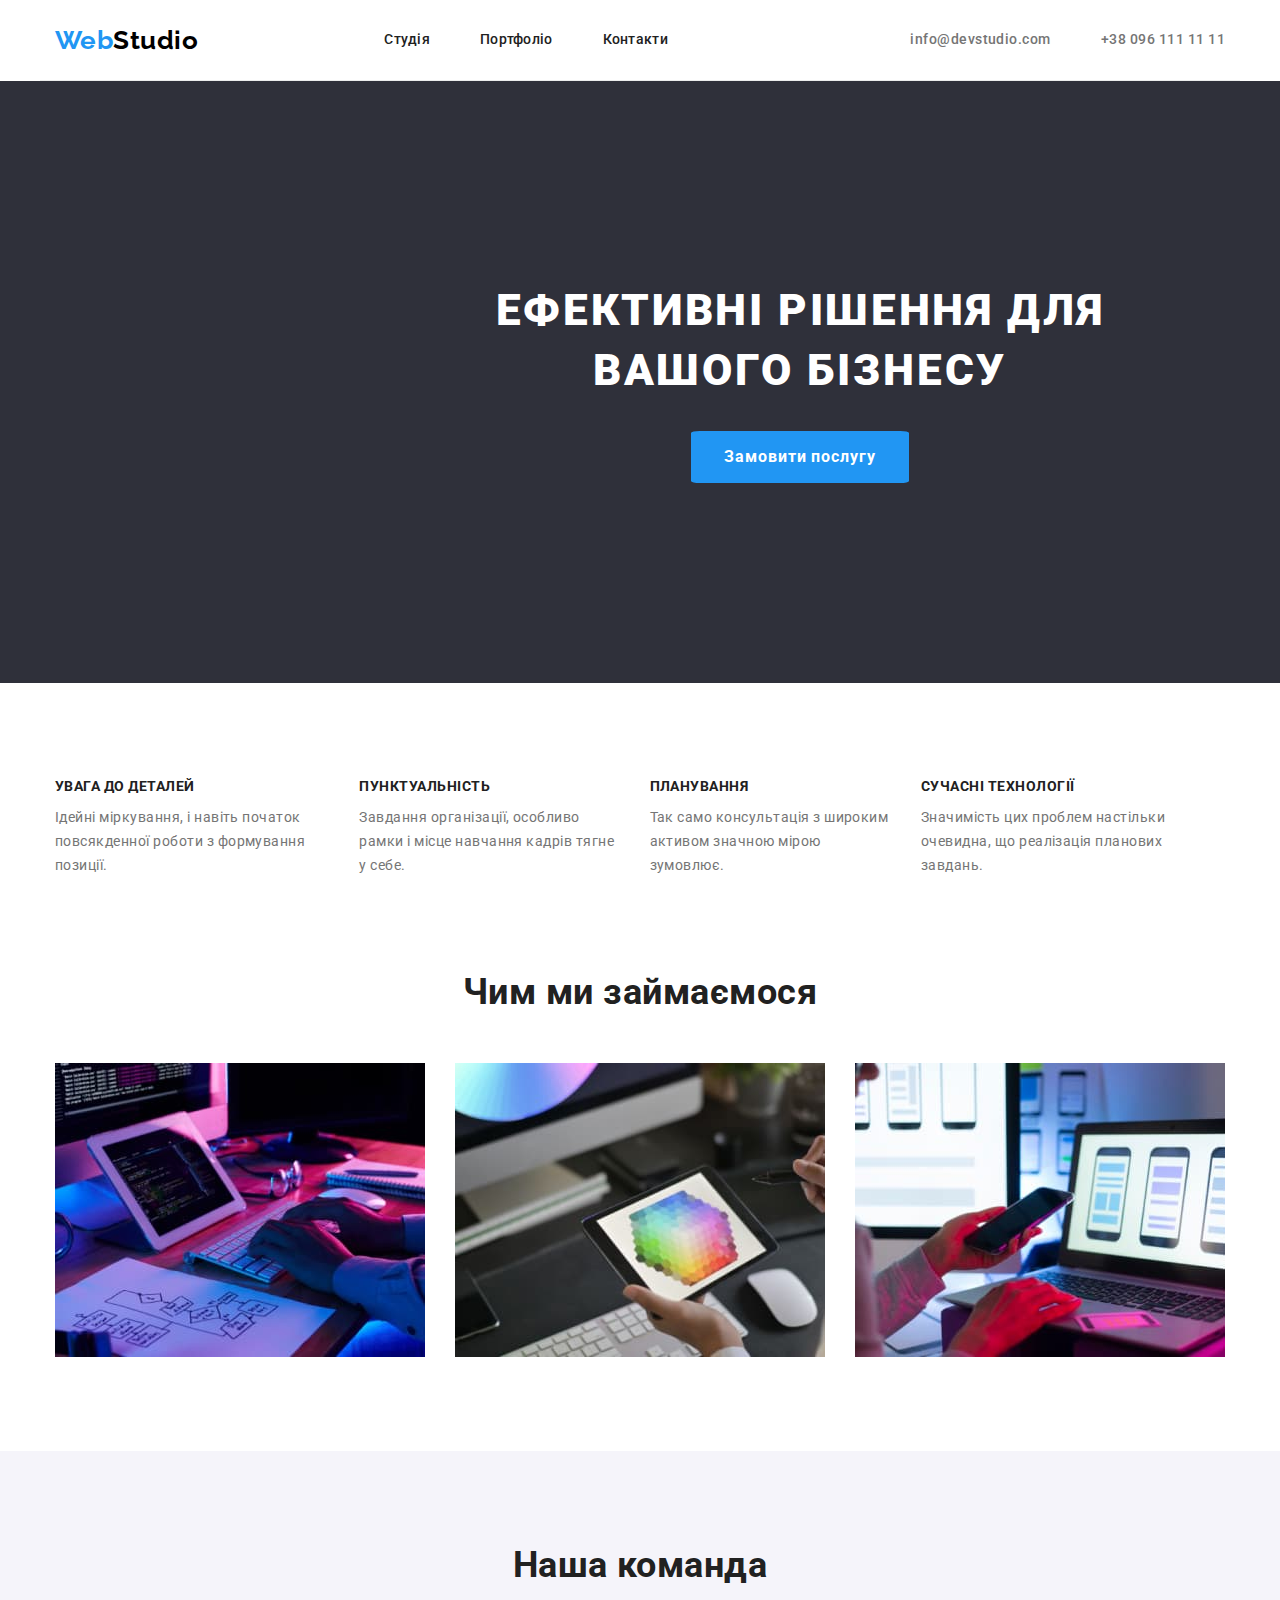
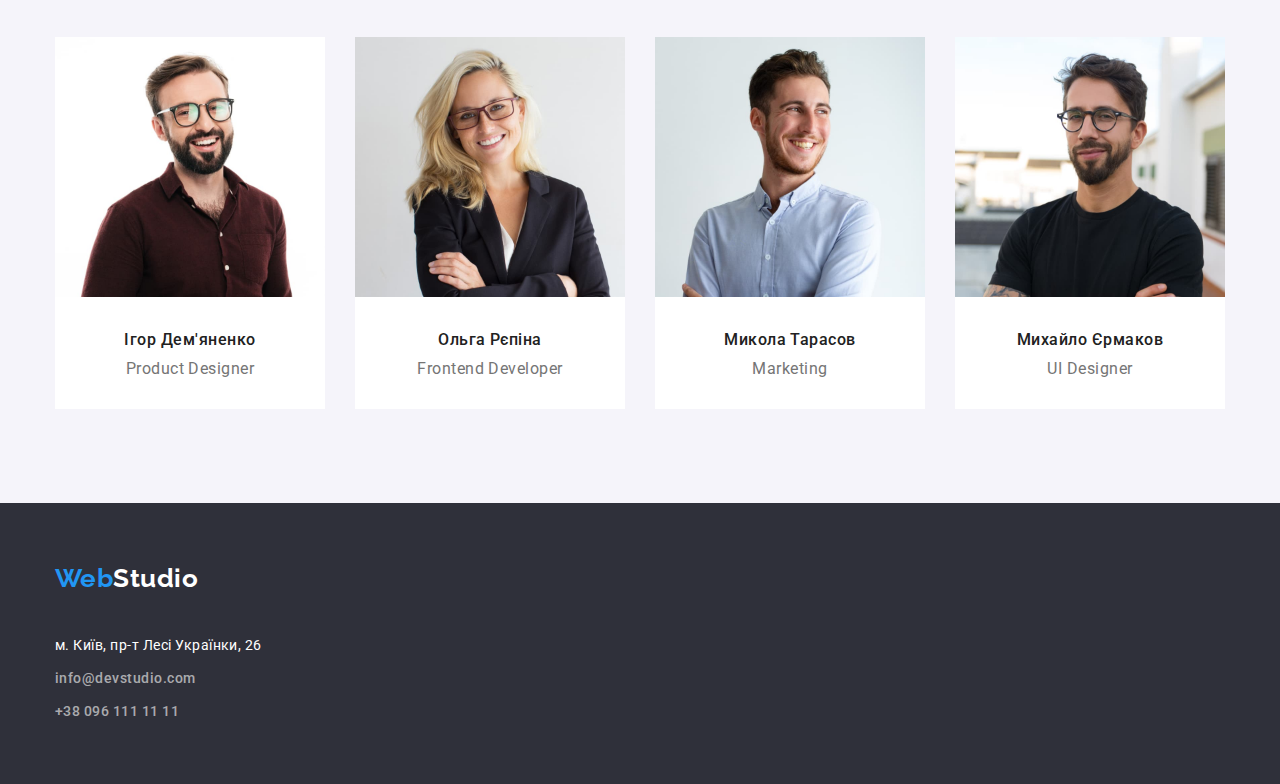
==== index.html @ 1e6f936c "Скопіювала 03 репозиторій" ====
<!DOCTYPE html>
<html lang="uk">
  <head>
    <meta charset="UTF-8" />
    <meta http-equiv="X-UA-Compatible" content="IE=edge" />
    <meta name="viewport" content="width=device-width, initial-scale=1.0" />
    <title>Document</title>
    <link rel="preconnect" href="https://fonts.googleapis.com" />
    <link rel="preconnect" href="https://fonts.gstatic.com" crossorigin />
    <link
      href="https://fonts.googleapis.com/css2?family=Raleway:wght@700&family=Roboto:wght@400;500;700;900&display=swap"
      rel="stylesheet"
    />

    <link
      rel="stylesheet"
      href="https://cdnjs.cloudflare.com/ajax/libs/modern-normalize/1.1.0/modern-normalize.min.css"
    />
    <link rel="stylesheet" href="./css/styles.css" />
  </head>
  <body class="body">
    <header>
      <div class="header-body container">
        <nav class="nav">
          <a class="logo" href="/"
            >Web<span class="logo studio">Studio</span></a
          >
          <ul class="header list">
            <li class="last-margin">
              <a class="heder-nav current" href="./index.html">Студія</a>
            </li>
            <li class="last-margin">
              <a class="heder-nav" href="./portfolio.html">Портфоліо</a>
            </li>
            <li class="last-margin">
              <a class="heder-nav" href="">Контакти</a>
            </li>
          </ul>
        </nav>
        <ul class="contacts list">
          <li class="last-margin">
            <a class="contacts-info" href="mailto:info@devstudio.com"
              >info@devstudio.com</a
            >
          </li>
          <li class="last-margin">
            <a class="contacts-info" href="tel:+380961111111"
              >+38 096 111 11 11</a
            >
          </li>
        </ul>
      </div>
    </header>
    <main>
      <section class="hero">
        <div class="container">
          <h1 class="herou-text">Ефективні рішення для <br> вашого бізнесу</br></h1>
          <button class="button" type="button">Замовити послугу</button>
        </div>
      </section>
      <section class=" container section">
        <ul class="featurs list">
          <li>
            <h2 class="featurs-title">УВАГА ДО ДЕТАЛЕЙ</h2>
            <p class="featurs-text">
              Ідейні міркування, і навіть початок повсякденної роботи з
              формування позиції.
            </p>
          </li>
          <li>
            <h2 class="featurs-title">ПУНКТУАЛЬНІСТЬ</h2>
            <p class="featurs-text">
              Завдання організації, особливо рамки і місце навчання кадрів тягне
              у себе.
            </p>
          </li>
          <li>
            <h2 class="featurs-title">ПЛАНУВАННЯ</h2>
            <p class="featurs-text">
              Так само консультація з широким активом значною мірою зумовлює.
            </p>
          </li>
          <li>
            <h2 class="featurs-title">СУЧАСНІ ТЕХНОЛОГІЇ</h2>
            <p class="featurs-text">
              Значимість цих проблем настільки очевидна, що реалізація планових
              завдань.
            </p>
          </li>
        </ul>
      </section>
      <section class="heading section heading">
        <div class="container">
          <h2 class="heading-titel">Чим ми займаємося</h2>
          <ul class="heading-foto list">
            <li class="foto">
              <img
                  class="foto no-grap"
                  src="./images/img(8).jpg"
                  alt="Розробкою програм"
                  width="370"
                />
              </li>
            
              <li class="foto">
                <img
                  class="foto no-grap"
                  src="./images/img(9).jpg"
                  alt="Підлаштовуємо програми під телефонну версію"
                  width="370"
                />
              </li>
            <li class="foto">
              <img
                  class="foto no-grap"
                  src="./images/img(10).jpg"
                  alt="Підлаштовуємо програми під планшет"
                  width="370"
                />
            </li>
          </ul>
        </div>
      </section>
      <section class="content section">
        <div class="container">
          <h2 class="content-title">Наша команда</h2>
          <ul class="images list">
            <li class="img">
              <div class="content-frame">
                <img
                  src="./images/img1.jpg"
                  alt="Ігор Дем'яненко
          Product Designer"
                  width="270"
                /> <div class="comanda">
                <h3 class="name">Ігор Дем'яненко</h3>
                <p class="position">Product Designer</p></div>
              </div>
            </li>
            <li class="img">
              <div class="content-frame">
                <img
                  src="./images/img2.jpg"
                  alt="Ольга Рєпіна
          Frontend Developer"
                  width="270"
                /><div class="comanda">
                <h3 class="name">Ольга Рєпіна</h3>
                <p class="position">Frontend Developer</p></div>
              </div>
            </li>
            <li class="img">
              <div class="content-frame">
                <img
                  src="./images/img3.jpg"
                  alt="Микола Тарасов Marketing"
                  width="270"
                /><div class="comanda">
                <h3 class="name">Микола Тарасов</h3>
                <p class="position">Marketing</p> </div>
        
              </div>
            </li>
            <li class="img">
              <div class="content-frame">
                <img
                  src="./images/img4.jpg"
                  alt="Михайло Єрмаков UI Designer"
                  width="270"
                /><div class="comanda">
                <h3 class="name">Михайло Єрмаков</h3>
                <p class="position">UI Designer</p></div>
              </div>
            </li>
          </ul>
        </div>
      </section>
    </main>
    <footer class="footer">
      <div class="container">
        <div class="logo-footer">
          <a class="logo" href="/">Web<span class="logo wite">Studio</span></a>
        </div>

        <address>
          <p class="adres">м. Київ, пр-т Лесі Українки, 26</p>
          <ul class="list">
            <li class="margin">
              <a class="contacts-info footer" href="mailto:info@devstudio.com"
                >info@devstudio.com</a
              >
            </li>
            <li>
              <a class="contacts-info footer" href="tel:+380961111111"
                >+38 096 111 11 11</a
              >
            </li>
          </ul>
        </address>
      </div>
    </footer>
  </body>
</html>
---- css/styles.css ----
:root {
  --primary-text-color: #000000;
  --title-text-color: #757575;
  --accent-color: #2196f3;
  --heading-color: #2f303a;
  --featurs-title-color: #212121;
  --foter-adres-color: rgba(255, 255, 255, 0.6);
  --body-background-color: #ffffff;
  --heading-background-color: #f5f4fa;
  --featurs-bacgraund-color: #f5f5f5;
  --button-focus-color: #188ce8;
  --border-solid-color: #eeeeee;
}

html {
  box-sizing: border-box;
}

* *::before,
*::after {
  box-sizing: inherit;
}

h1,
h2,
h3,
p,
ul {
  margin: 0;
  padding: 0;
}

.body {
  background-color: var(--body-background-color);

  font-family: Roboto, sans-serif;
  letter-spacing: 0.03em;
  margin: 0 auto;
}

.list {
  list-style: none;
}

.current {
  color: var(--accent-color);
}

.container {
  margin-left: auto;
  margin-right: auto;

  width: 1200px;
  padding-left: 15px;
  padding-right: 15px;
}

.section {
  padding-top: 94px;
  padding-bottom: 94px;
}

.header-body {
  display: flex;
  justify-content: space-between;
  align-items: center;

  border-bottom: 1px solid #ececec;
}

.nav {
  display: flex;
  justify-content: space-between;
  align-items: center;
}

.logo {
  color: var(--accent-color);
  font-family: Raleway, sans-serif;
  font-weight: 700;
  font-size: 26px;
  line-height: 1.19;
  text-decoration: none;

  display: inline-block;
  margin-right: 93px;
}
.logo.studio {
  color: var(--primary-text-color);
  font-family: Raleway, sans-serif;
  font-weight: 700;
  font-size: 26px;
  line-height: 1.19;
}

.header {
  display: flex;
}
.heder-nav {
  color: var(--featurs-title-color);
  font-weight: 500;
  font-size: 14px;
  line-height: 1.14;
  letter-spacing: 0.02em;
  text-decoration: none;

  display: block;
  padding: 32px 0;
}

.heder-nav:hover,
.heder-nav:focus {
  color: var(--accent-color);
}

.contacts {
  display: flex;
}

.contacts-info {
  color: var(--title-text-color);
  text-decoration: none;
  font-size: 14px;
  line-height: 1.71;
  font-weight: 500;
}

.last-margin:not(:last-child) {
  margin-right: 50px;
}
.contacts-info:hover,
.contacts-info:focus {
  color: var(--accent-color);
}

.hero {
  background: var(--heading-color);
  text-align: center;
  padding: 200px;

  text-align: center;
}
.herou-text {
  color: var(--body-background-color);
  font-weight: 900;
  font-size: 44px;
  line-height: 1.36;
  text-align: center;
  letter-spacing: 0.06em;
  text-transform: uppercase;

  margin-bottom: 30px;
}
.button {
  color: var(--body-background-color);
  background-color: var(--accent-color);
  font-family: inherit;
  font-weight: 700;
  font-size: 16px;
  line-height: 1.87;
  letter-spacing: 0.06em;
  cursor: pointer;
  padding: 10px 32px;
  display: inline-block;
  border-radius: 4%;
  min-width: 216px;
  text-align: center;
  border: 1px solid transparent;
}

.button:hover,
.button:focus {
  background-color: var(--button-focus-color);
}

.featurs {
  display: flex;
  width: 1170px;
  align-items: baseline;
}

.featurs-title {
  color: var(--featurs-title-color);
  font-size: 14px;
  line-height: 1.4;
  text-transform: uppercase;

  margin-bottom: 10px;
}
.featurs-text {
  color: var(--title-text-color);
  font-size: 14px;
  line-height: 1.7;

  margin-right: 30px;
}

.heading {
  padding-top: 0;
}

.heading-titel {
  color: var(--featurs-title-color);
  font-size: 36px;
  line-height: 1.16;
  text-align: center;

  margin-bottom: 50px;
}

.container > .heading-foto {
  display: flex;

  margin: 0%;
  padding: 0%;
  list-style: none;
}

.foto {
  max-width: 100%;
  height: auto;
  display: block;
}
.foto .no-grap {
  display: block;
}

.foto:not(:last-child) {
  margin-right: 30px;
}

.content {
  background-color: var(--heading-background-color);

  margin-top: 0%;
  margin-bottom: 0%;
}
.content-title {
  color: var(--featurs-title-color);
  font-size: 36px;
  line-height: 1.16;
  text-align: center;

  margin-top: 0%;
  margin-bottom: 50px;
}

.images {
  display: flex;
  justify-content: space-between;
}

.content-frame {
  background-color: var(--body-background-color);

  margin-top: 0;
  margin-bottom: 0px;
}

.name {
  color: var(--featurs-title-color);
  font-weight: 500;
  font-size: 16px;
  line-height: 1.18;
  text-align: center;
}

.comanda {
  padding-top: 30px;
  padding-bottom: 30px;
}

.position {
  color: var(--title-text-color);
  font-size: 16px;
  line-height: 1.18;
  text-align: center;

  margin-top: 10px;
}

.footer {
  background-color: var(--heading-color);

  padding-top: 60px;
  padding-bottom: 60px;
}

.footer .logo {
  margin-bottom: 20px;
  display: inline-block;
}

.logo.wite {
  color: var(--body-background-color);
  font-family: Raleway, sans-serif;
  font-weight: 700;
  font-size: 26px;
  line-height: 1.19;
}

.adres {
  color: var(--body-background-color);
  font-style: normal;
  font-size: 14px;
  line-height: 1.71;

  margin-bottom: 9px;
}
.contacts-info.footer {
  color: var(--foter-adres-color);
  font-size: 14px;
  line-height: 1.71;
  font-style: normal;

  padding-top: 0;
  padding-bottom: 9px;
}

.margin {
  margin-bottom: 9px;
}

.contacts-info.footer:hover,
.contacts-info.footer:focus {
  color: var(--accent-color);
}

/* Css for portfolio */

.filters {
  display: flex;
  justify-content: center;
  margin-bottom: 50px;
}

.button-meny:not(:last-child) {
  margin-right: 8px;
}

.button-portfolio {
  color: var(--featurs-title-color);
  background-color: var(--heading-background-color);
  font-family: inherit;
  font-weight: 500;
  font-size: 16px;
  line-height: 1.62;
  letter-spacing: 0.03em;
  text-align: center;
  cursor: pointer;
  display: inline-block;
  padding: 6px 22px;
  border-radius: 4%;
  text-align: center;
  border: 1px solid transparent;
}

.button-portfolio:hover,
.button-portfolio:focus {
  background-color: var(--accent-color);
  color: var(--body-background-color);
  box-shadow: 0px 3px 1px 0px #0000001a;
}

.gallery-meny {
  display: flex;
  flex-wrap: wrap;

  margin-bottom: -30px;
  margin-right: -30px;
}

.gallery {
  flex-basis: calc(100% / 3 - 30px);

  margin-bottom: 30px;
  margin-right: 30px;
}

.card {
}

.portfolio {
  color: var(--featurs-title-color);
  font-size: 18px;
  line-height: 2;
  letter-spacing: 0.06em;

  margin-top: 0;
  margin-bottom: 4px;
}
.portfolio-examples {
  color: var(--title-text-color);
  font-size: 16px;
  line-height: 1.87;

  margin-top: 0;
  margin-bottom: 0;
}

.group {
  padding-top: 20px;
  padding-bottom: 20px;
  padding-left: 24px;

  max-width: 370px;
  border: 1px solid var(--border-solid-color);
}
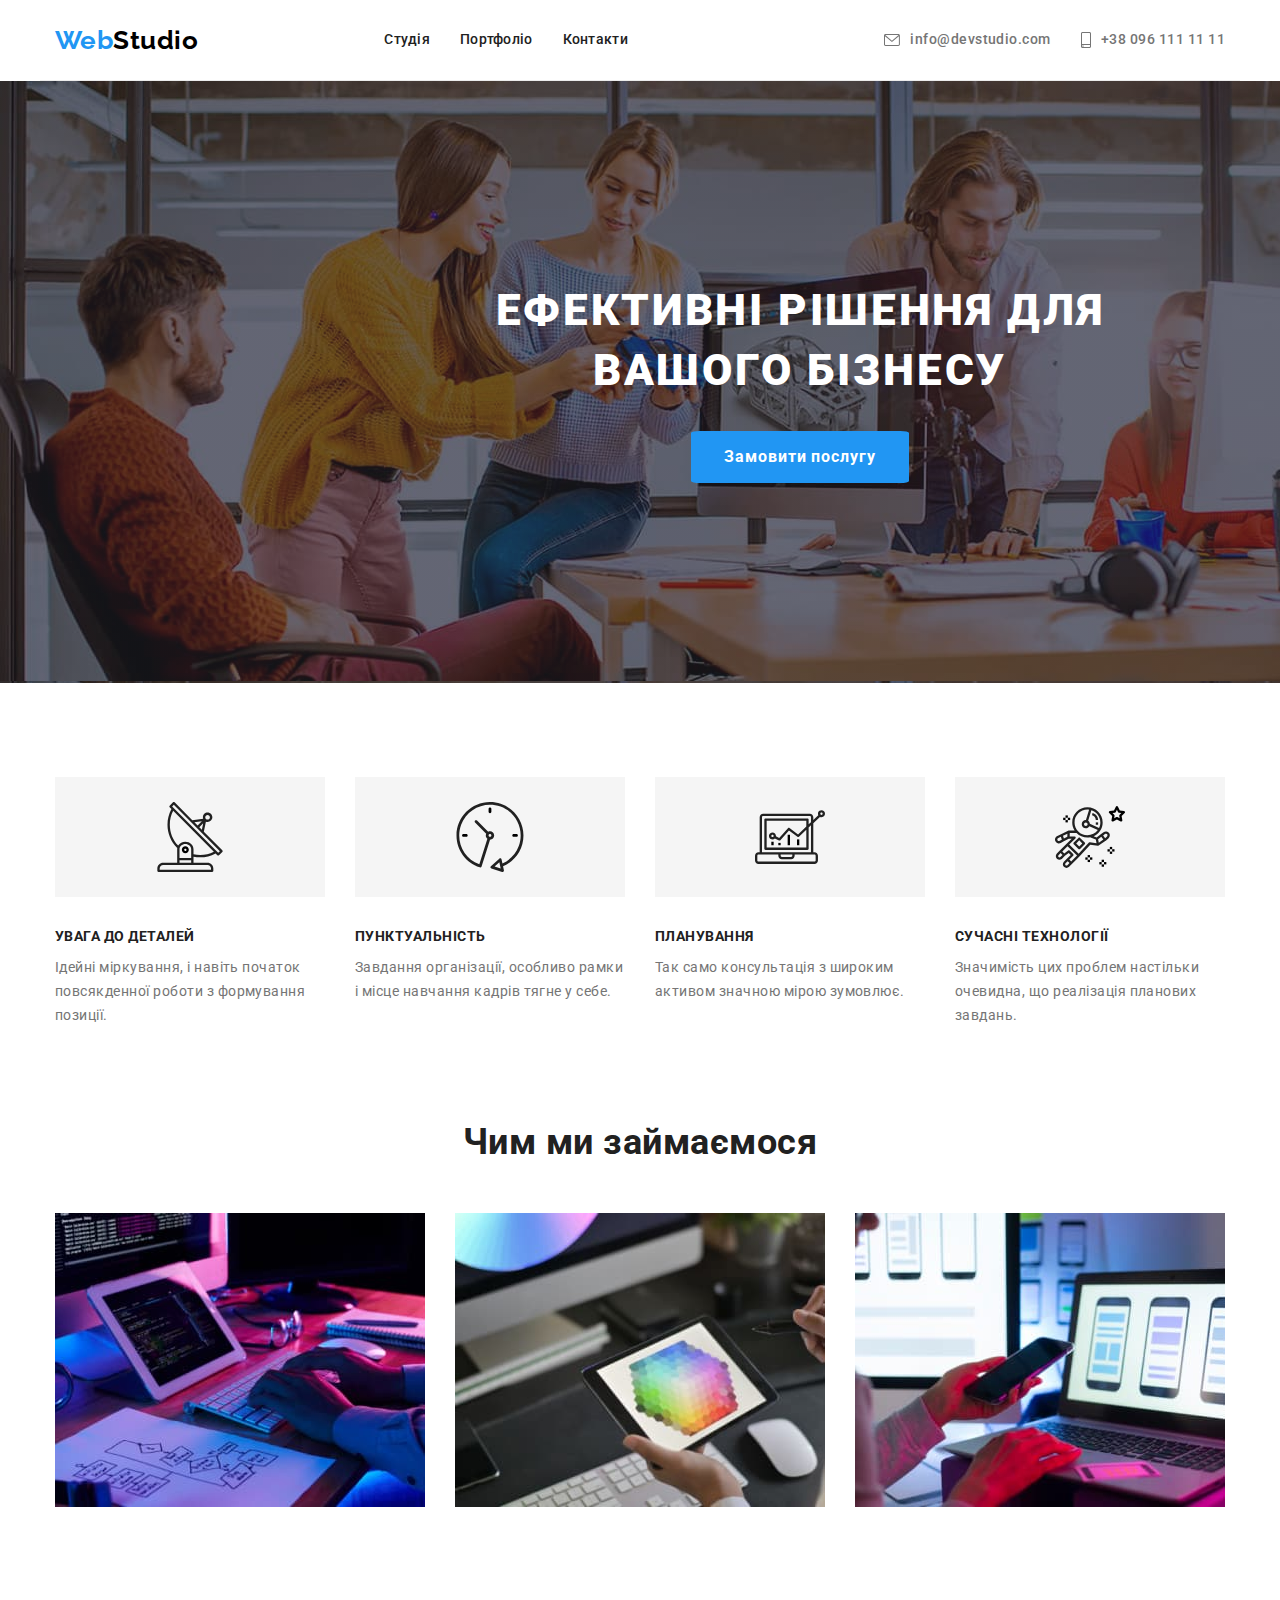
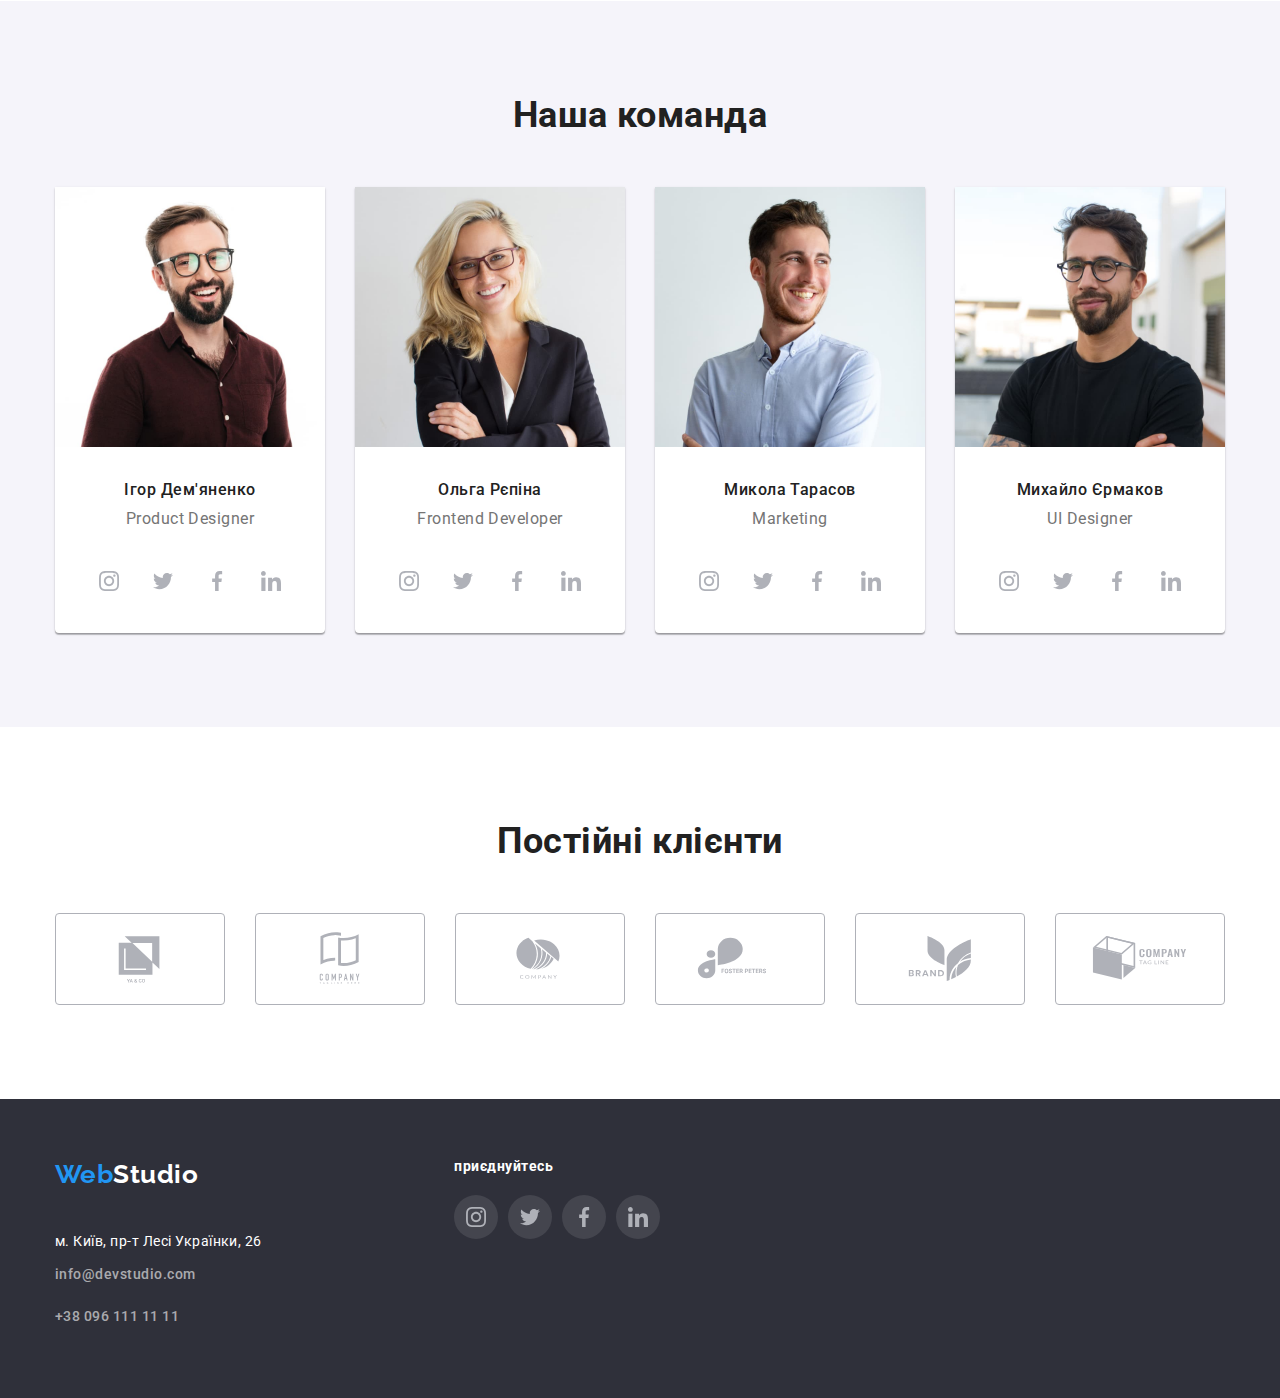
==== commit d9d8caca: "Домашнє завдання 4" ====
--- a/index.html
+++ b/index.html
@@ -40,12 +40,12 @@
         <ul class="contacts list">
           <li class="last-margin">
             <a class="contacts-info" href="mailto:info@devstudio.com"
-              >info@devstudio.com</a
+              > <svg class="envelope" width="16" height="12"><use href="./images/symbol-defs.svg#icon-envelope"></use></svg> info@devstudio.com</a
             >
           </li>
           <li class="last-margin">
             <a class="contacts-info" href="tel:+380961111111"
-              >+38 096 111 11 11</a
+              ><svg class="envelope" width="10" height="16"><use href="./images/symbol-defs.svg#icon-smartphone"></use></svg> +38 096 111 11 11</a
             >
           </li>
         </ul>
@@ -60,27 +60,39 @@
       </section>
       <section class=" container section">
         <ul class="featurs list">
-          <li>
+          <li >
+            <div class="featurs-group ">
+              <svg class="antenna" width="70" height="70"><use href="./images/symbol-defs.svg#icon-antenna"></use></svg>
+            </div>
             <h2 class="featurs-title">УВАГА ДО ДЕТАЛЕЙ</h2>
             <p class="featurs-text">
               Ідейні міркування, і навіть початок повсякденної роботи з
               формування позиції.
             </p>
           </li>
-          <li>
+          <li >
+            <div class="featurs-group ">
+              <svg class="clock" width="70" height="70"><use href="./images/symbol-defs.svg#icon-clock"></use></svg>
+            </div>
             <h2 class="featurs-title">ПУНКТУАЛЬНІСТЬ</h2>
             <p class="featurs-text">
               Завдання організації, особливо рамки і місце навчання кадрів тягне
               у себе.
             </p>
           </li>
-          <li>
+          <li >
+            <div class="featurs-group ">
+              <svg class="diagram" width="70" height="70"><use href="./images/symbol-defs.svg#icon-diagram"></use></svg>
+            </div>
             <h2 class="featurs-title">ПЛАНУВАННЯ</h2>
             <p class="featurs-text">
               Так само консультація з широким активом значною мірою зумовлює.
             </p>
           </li>
-          <li>
+          <li >
+             <div class="featurs-group ">
+              <svg class="astronaut" width="70" height="70"><use href="./images/symbol-defs.svg#icon-astronaut"></use></svg>
+            </div>
             <h2 class="featurs-title">СУЧАСНІ ТЕХНОЛОГІЇ</h2>
             <p class="featurs-text">
               Значимість цих проблем настільки очевидна, що реалізація планових
@@ -135,6 +147,12 @@
                 /> <div class="comanda">
                 <h3 class="name">Ігор Дем'яненко</h3>
                 <p class="position">Product Designer</p></div>
+                <ul class="icon-list list">
+                <a class="icon"><svg class="social" width="20" height="20"><use href="./images/symbol-defs.svg#icon-instagram"></use></svg></a>
+                <a class="icon"><svg class="social" width="20" height="20"><use href="./images/symbol-defs.svg#icon-twitter"></use></svg></a>
+                <a class="icon"><svg class="social" width="20" height="20"><use href="./images/symbol-defs.svg#icon-facebook"></use></svg></a>
+                <a class="icon"><svg class="social" width="20" height="20"><use href="./images/symbol-defs.svg#icon-linkedin"></use></svg></a>
+                </ul>
               </div>
             </li>
             <li class="img">
@@ -147,6 +165,12 @@
                 /><div class="comanda">
                 <h3 class="name">Ольга Рєпіна</h3>
                 <p class="position">Frontend Developer</p></div>
+                <ul class="icon-list list">
+                <a class="icon"><svg class="social" width="20" height="20"><use href="./images/symbol-defs.svg#icon-instagram"></use></svg></a>
+                <a class="icon"><svg class="social" width="20" height="20"><use href="./images/symbol-defs.svg#icon-twitter"></use></svg></a>
+                <a class="icon"><svg class="social" width="20" height="20"><use href="./images/symbol-defs.svg#icon-facebook"></use></svg></a>
+                <a class="icon"><svg class="social" width="20" height="20"><use href="./images/symbol-defs.svg#icon-linkedin"></use></svg></a>
+                </ul>
               </div>
             </li>
             <li class="img">
@@ -158,6 +182,12 @@
                 /><div class="comanda">
                 <h3 class="name">Микола Тарасов</h3>
                 <p class="position">Marketing</p> </div>
+                <ul class="icon-list list">
+                <a class="icon"><svg class="social" width="20" height="20"><use href="./images/symbol-defs.svg#icon-instagram"></use></svg></a>
+                <a class="icon"><svg class="social" width="20" height="20"><use href="./images/symbol-defs.svg#icon-twitter"></use></svg></a>
+                <a class="icon"><svg class="social" width="20" height="20"><use href="./images/symbol-defs.svg#icon-facebook"></use></svg></a>
+                <a class="icon"><svg class="social" width="20" height="20"><use href="./images/symbol-defs.svg#icon-linkedin"></use></svg></a>
+                </ul>
         
               </div>
             </li>
@@ -170,15 +200,34 @@
                 /><div class="comanda">
                 <h3 class="name">Михайло Єрмаков</h3>
                 <p class="position">UI Designer</p></div>
-              </div>
-            </li>
-          </ul>
-        </div>
+                <ul class="icon-list list">
+                <a class="icon"><svg class="social" width="20" height="20"><use href="./images/symbol-defs.svg#icon-instagram"></use></svg></a>
+                <a class="icon"><svg class="social" width="20" height="20"><use href="./images/symbol-defs.svg#icon-twitter"></use></svg></a>
+                <a class="icon"><svg class="social" width="20" height="20"><use href="./images/symbol-defs.svg#icon-facebook"></use></svg></a>
+                <a class="icon"><svg class="social" width="20" height="20"><use href="./images/symbol-defs.svg#icon-linkedin"></use></svg></a>
+                </ul>
+              </div>
+            </li>
+          </ul>
+        </div>
+      </section>
+
+      <section class="customers-section container">
+        <h2 class="customers">Постійні клієнти</h2>
+        <ul class="custom-list list">
+          <li><a class="custom-logo" ><svg width="106" height="60"><use href="./images/symbol-defs.svg#icon-Logo"></use></svg></a></li>
+          <li><a class="custom-logo" ><svg width="106" height="60"><use href="./images/symbol-defs.svg#icon-Logo-1"></use></svg></a></li>
+          <li><a class="custom-logo" ><svg width="106" height="60"><use href="./images/symbol-defs.svg#icon-Logo-2"></use></svg></a></li>
+          <li><a class="custom-logo" ><svg width="106" height="60"><use href="./images/symbol-defs.svg#icon-Logo-3"></use></svg></a></li>
+          <li><a class="custom-logo" ><svg width="106" height="60"><use href="./images/symbol-defs.svg#icon-Logo-4"></use></svg></a></li>
+          <li><a class="custom-logo" ><svg width="106" height="60"><use href="./images/symbol-defs.svg#icon-Logo-5"></use></svg></a></li>
+        </ul>
       </section>
     </main>
     <footer class="footer">
-      <div class="container">
-        <div class="logo-footer">
+      <div class="footer-nav container">
+        <div class="left-footer">
+          <div class="logo-footer">
           <a class="logo" href="/">Web<span class="logo wite">Studio</span></a>
         </div>
 
@@ -197,7 +246,20 @@
             </li>
           </ul>
         </address>
+       </div>
+        
+        <div class="center-footer">
+          <h2 class="welcome">приєднуйтесь</h2>
+          <ul class="icon-list list">
+                <a class="icon icon-footer"><svg class="social" width="20" height="20"><use href="./images/symbol-defs.svg#icon-instagram"></use></svg></a>
+                <a class="icon icon-footer"><svg class="social" width="20" height="20"><use href="./images/symbol-defs.svg#icon-twitter"></use></svg></a>
+                <a class="icon icon-footer"><svg class="social" width="20" height="20"><use href="./images/symbol-defs.svg#icon-facebook"></use></svg></a>
+                <a class="icon icon-footer"><svg class="social" width="20" height="20"><use href="./images/symbol-defs.svg#icon-linkedin"></use></svg></a>
+                </ul>
+
+         </div>
       </div>
+      
     </footer>
   </body>
 </html>
--- a/css/styles.css
+++ b/css/styles.css
@@ -10,6 +10,7 @@
   --featurs-bacgraund-color: #f5f5f5;
   --button-focus-color: #188ce8;
   --border-solid-color: #eeeeee;
+  --sociala-medier-color: #afb1b8;
 }
 
 html {
@@ -123,22 +124,39 @@
   font-size: 14px;
   line-height: 1.71;
   font-weight: 500;
-}
-
-.last-margin:not(:last-child) {
-  margin-right: 50px;
-}
+
+  display: inline-flex;
+  align-items: center;
+}
+
 .contacts-info:hover,
 .contacts-info:focus {
   color: var(--accent-color);
 }
 
+.envelope {
+  margin-right: 10px;
+}
+
+.last-margin:not(:last-child) {
+  margin-right: 30px;
+}
+
 .hero {
-  background: var(--heading-color);
+  background-color: #c4c4c4;
   text-align: center;
   padding: 200px;
 
-  text-align: center;
+  max-width: 1600px;
+  min-height: 600px;
+  background-image: linear-gradient(
+      rgba(47, 48, 58, 0.4),
+      rgba(47, 48, 58, 0.4)
+    ),
+    url(../images/fon.jpg);
+
+  margin-left: auto;
+  margin-right: auto;
 }
 .herou-text {
   color: var(--body-background-color);
@@ -176,7 +194,19 @@
 .featurs {
   display: flex;
   width: 1170px;
-  align-items: baseline;
+}
+.featurs-group:not(:last-child) {
+  margin-right: 30px;
+}
+
+.featurs-group {
+  background-color: var(--featurs-bacgraund-color);
+  width: 270px;
+  height: 120px;
+
+  display: flex;
+  justify-content: center;
+  align-items: center;
 }
 
 .featurs-title {
@@ -186,6 +216,7 @@
   text-transform: uppercase;
 
   margin-bottom: 10px;
+  margin-top: 30px;
 }
 .featurs-text {
   color: var(--title-text-color);
@@ -255,6 +286,11 @@
 
   margin-top: 0;
   margin-bottom: 0px;
+  padding-bottom: 30px;
+
+  box-shadow: 0px 1px 3px rgba(0, 0, 0, 0.12), 0px 1px 1px rgba(0, 0, 0, 0.14),
+    0px 2px 1px rgba(0, 0, 0, 0.2);
+  border-radius: 0px 0px 4px 4px;
 }
 
 .name {
@@ -279,6 +315,84 @@
   margin-top: 10px;
 }
 
+.icon-list {
+  display: flex;
+  justify-content: center;
+  text-align: center;
+}
+
+.icon {
+  color: var(--sociala-medier-color);
+  width: 44px;
+  height: 44px;
+  border-radius: 50%;
+  cursor: pointer;
+  display: flex;
+  justify-content: center;
+  align-items: center;
+}
+
+.icon:not(:last-child) {
+  margin-right: 10px;
+}
+
+.icon:hover,
+.icon:focus {
+  background-color: var(--accent-color);
+  color: var(--body-background-color);
+}
+
+.social {
+  object-position: 50px 50px;
+  fill: currentColor;
+}
+
+.social:hover,
+.social:focus {
+  color: var(--body-background-color);
+}
+
+.customers-section {
+  padding-top: 94px;
+  padding-bottom: 94px;
+}
+.customers {
+  font-family: Roboto;
+  font-size: 36px;
+  line-height: 1.16;
+  text-align: center;
+  color: var(--featurs-title-color);
+}
+
+.custom-list {
+  display: flex;
+}
+
+.custom-logo {
+  display: flex;
+  justify-content: center;
+  align-items: center;
+  width: 170px;
+  height: 92px;
+  cursor: pointer;
+
+  border: 1px solid var(--sociala-medier-color);
+  color: var(--sociala-medier-color);
+  border-radius: 4px;
+
+  margin-top: 50px;
+  margin-right: 30px;
+}
+
+.custom-logo:not(:last-child) {
+  margin-right: 30px;
+}
+
+.custom-logo:hover,
+.custom-logo:focus {
+  color: var(--accent-color);
+  border: 1px solid var(--accent-color);
+}
 .footer {
   background-color: var(--heading-color);
 
@@ -326,6 +440,38 @@
   color: var(--accent-color);
 }
 
+.footer-nav {
+  display: flex;
+}
+
+.left-footer {
+  margin-right: 70px;
+}
+/*.icon-list.center-footer {
+  border-radius: 50px;
+  background-color: rgba(255, 255, 255, 0.1);
+}*/
+
+.icon.icon-footer {
+  background-color: rgba(255, 255, 255, 0.1);
+  border-radius: 50px;
+}
+
+.icon.icon-footer:hover,
+.icon.icon-footer:focus {
+  background-color: #2196f3;
+}
+
+.welcome {
+  font-family: Roboto;
+  font-weight: 700;
+  color: var(--body-background-color);
+  font-size: 14px;
+  line-height: 1.14;
+
+  margin-bottom: 20px;
+}
+
 /* Css for portfolio */
 
 .filters {
@@ -336,6 +482,10 @@
 
 .button-meny:not(:last-child) {
   margin-right: 8px;
+}
+
+.button-meny {
+  border-radius: 4px;
 }
 
 .button-portfolio {
@@ -378,6 +528,14 @@
 }
 
 .card {
+   {
+  }
+  border: 1px solid #eeeeee;
+}
+
+.card:hover {
+  box-shadow: 0px 1px 1px rgba(0, 0, 0, 0.12), 0px 4px 4px rgba(0, 0, 0, 0.06),
+    1px 4px 6px rgba(0, 0, 0, 0.16);
 }
 
 .portfolio {
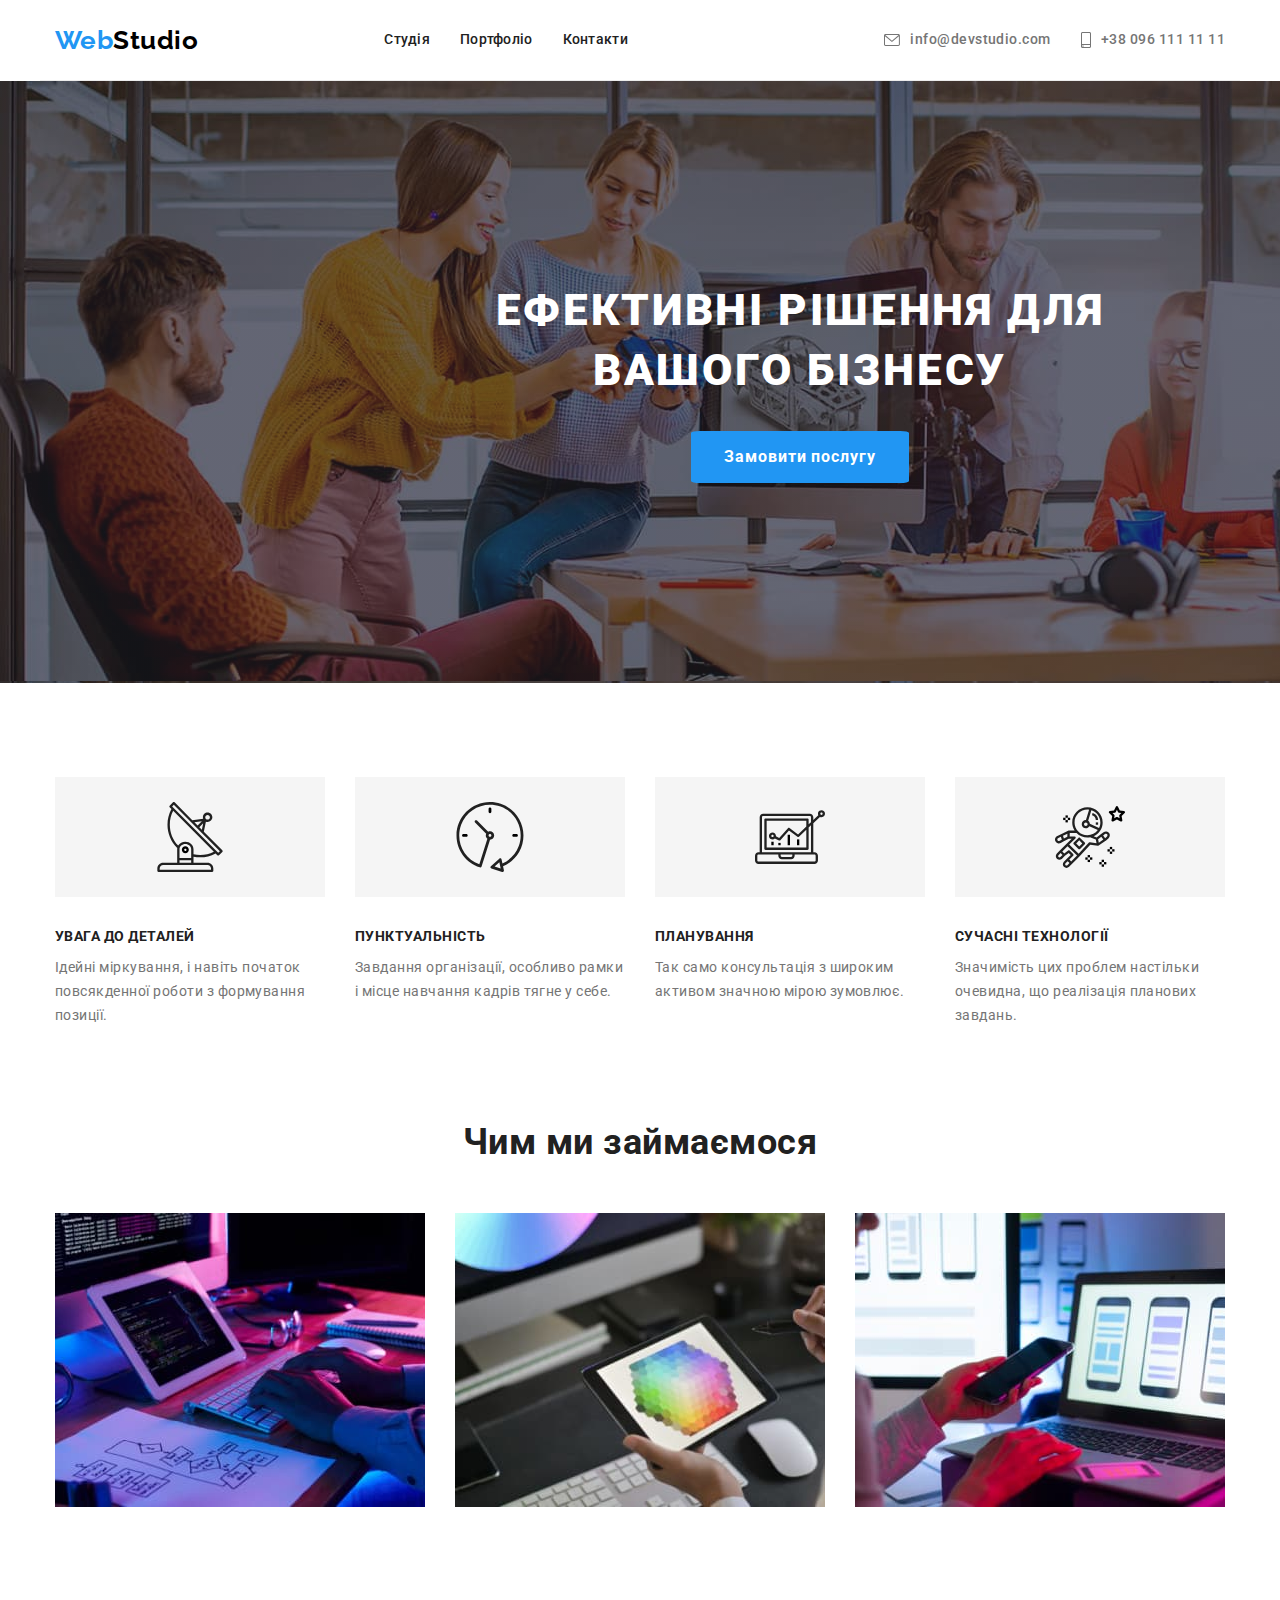
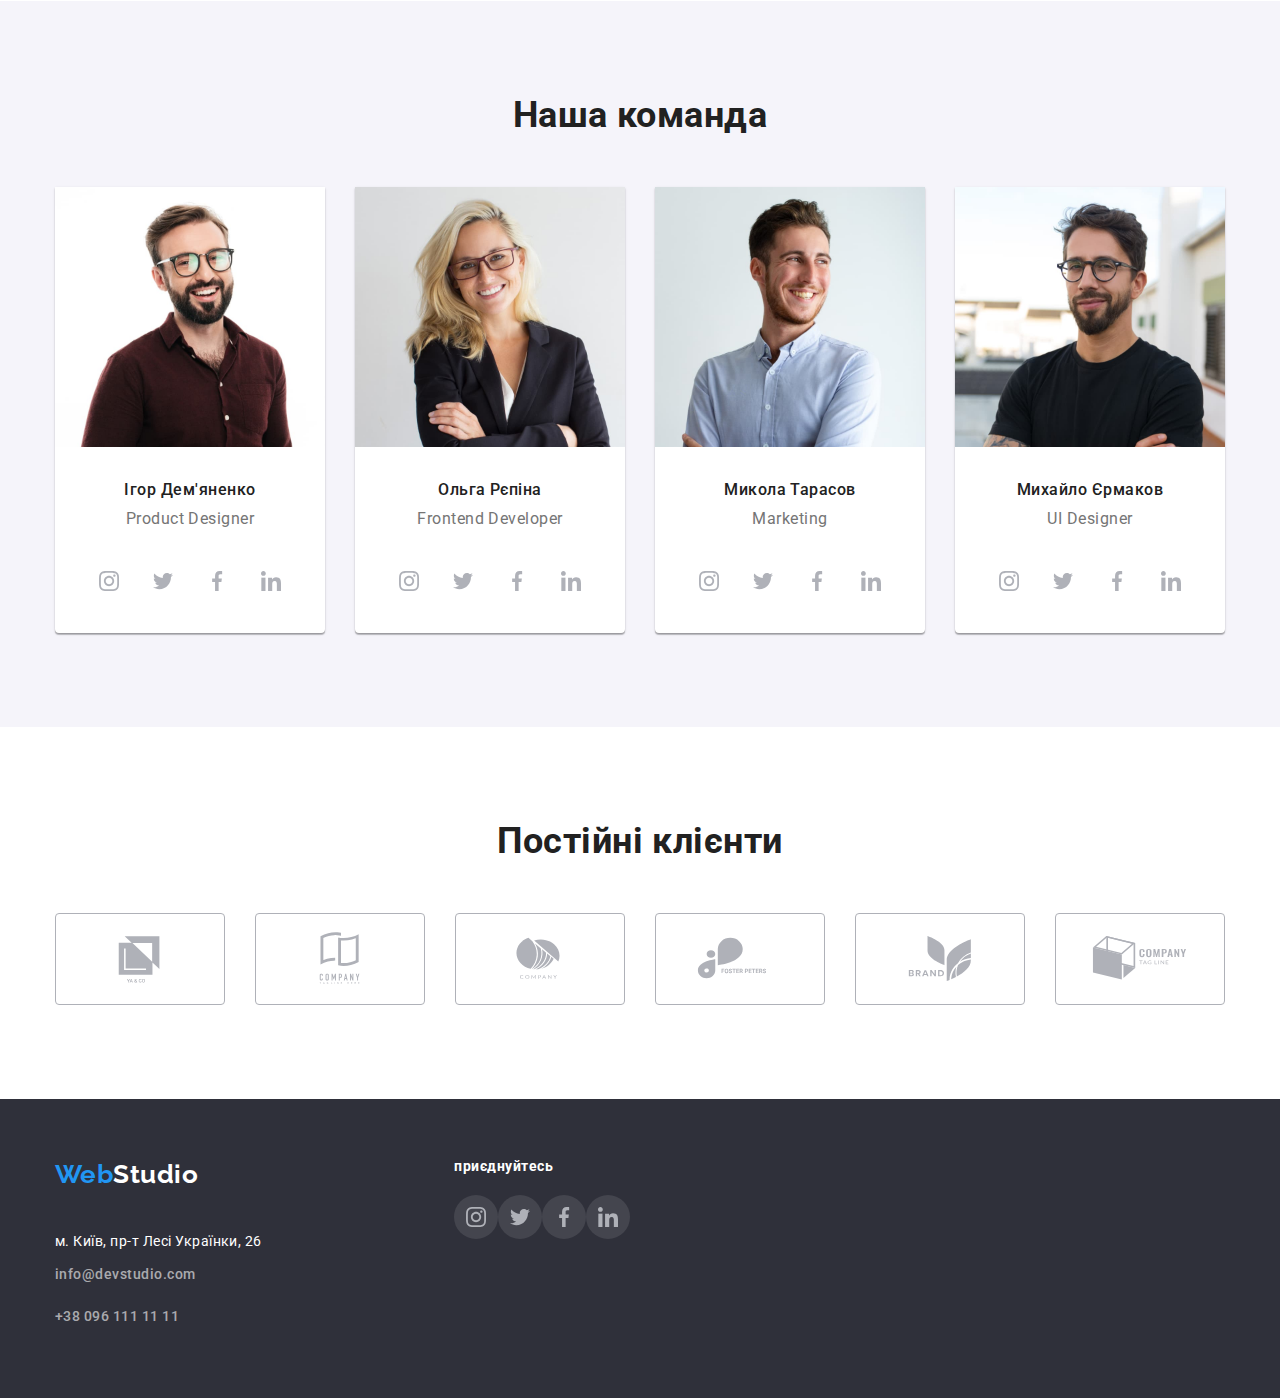
==== commit 874f377d: "добавляє зміни на сторінку портфоліо" ====
--- a/index.html
+++ b/index.html
@@ -251,10 +251,10 @@
         <div class="center-footer">
           <h2 class="welcome">приєднуйтесь</h2>
           <ul class="icon-list list">
-                <a class="icon icon-footer"><svg class="social" width="20" height="20"><use href="./images/symbol-defs.svg#icon-instagram"></use></svg></a>
-                <a class="icon icon-footer"><svg class="social" width="20" height="20"><use href="./images/symbol-defs.svg#icon-twitter"></use></svg></a>
-                <a class="icon icon-footer"><svg class="social" width="20" height="20"><use href="./images/symbol-defs.svg#icon-facebook"></use></svg></a>
-                <a class="icon icon-footer"><svg class="social" width="20" height="20"><use href="./images/symbol-defs.svg#icon-linkedin"></use></svg></a>
+                <li><a class="icon icon-footer"><svg class="social" width="20" height="20"><use href="./images/symbol-defs.svg#icon-instagram"></use></svg></a></li>
+                <li><a class="icon icon-footer"><svg class="social" width="20" height="20"><use href="./images/symbol-defs.svg#icon-twitter"></use></svg></a></li>
+                <li><a class="icon icon-footer"><svg class="social" width="20" height="20"><use href="./images/symbol-defs.svg#icon-facebook"></use></svg></a></li>
+                <li><a class="icon icon-footer"><svg class="social" width="20" height="20"><use href="./images/symbol-defs.svg#icon-linkedin"></use></svg></a></li>
                 </ul>
 
          </div>
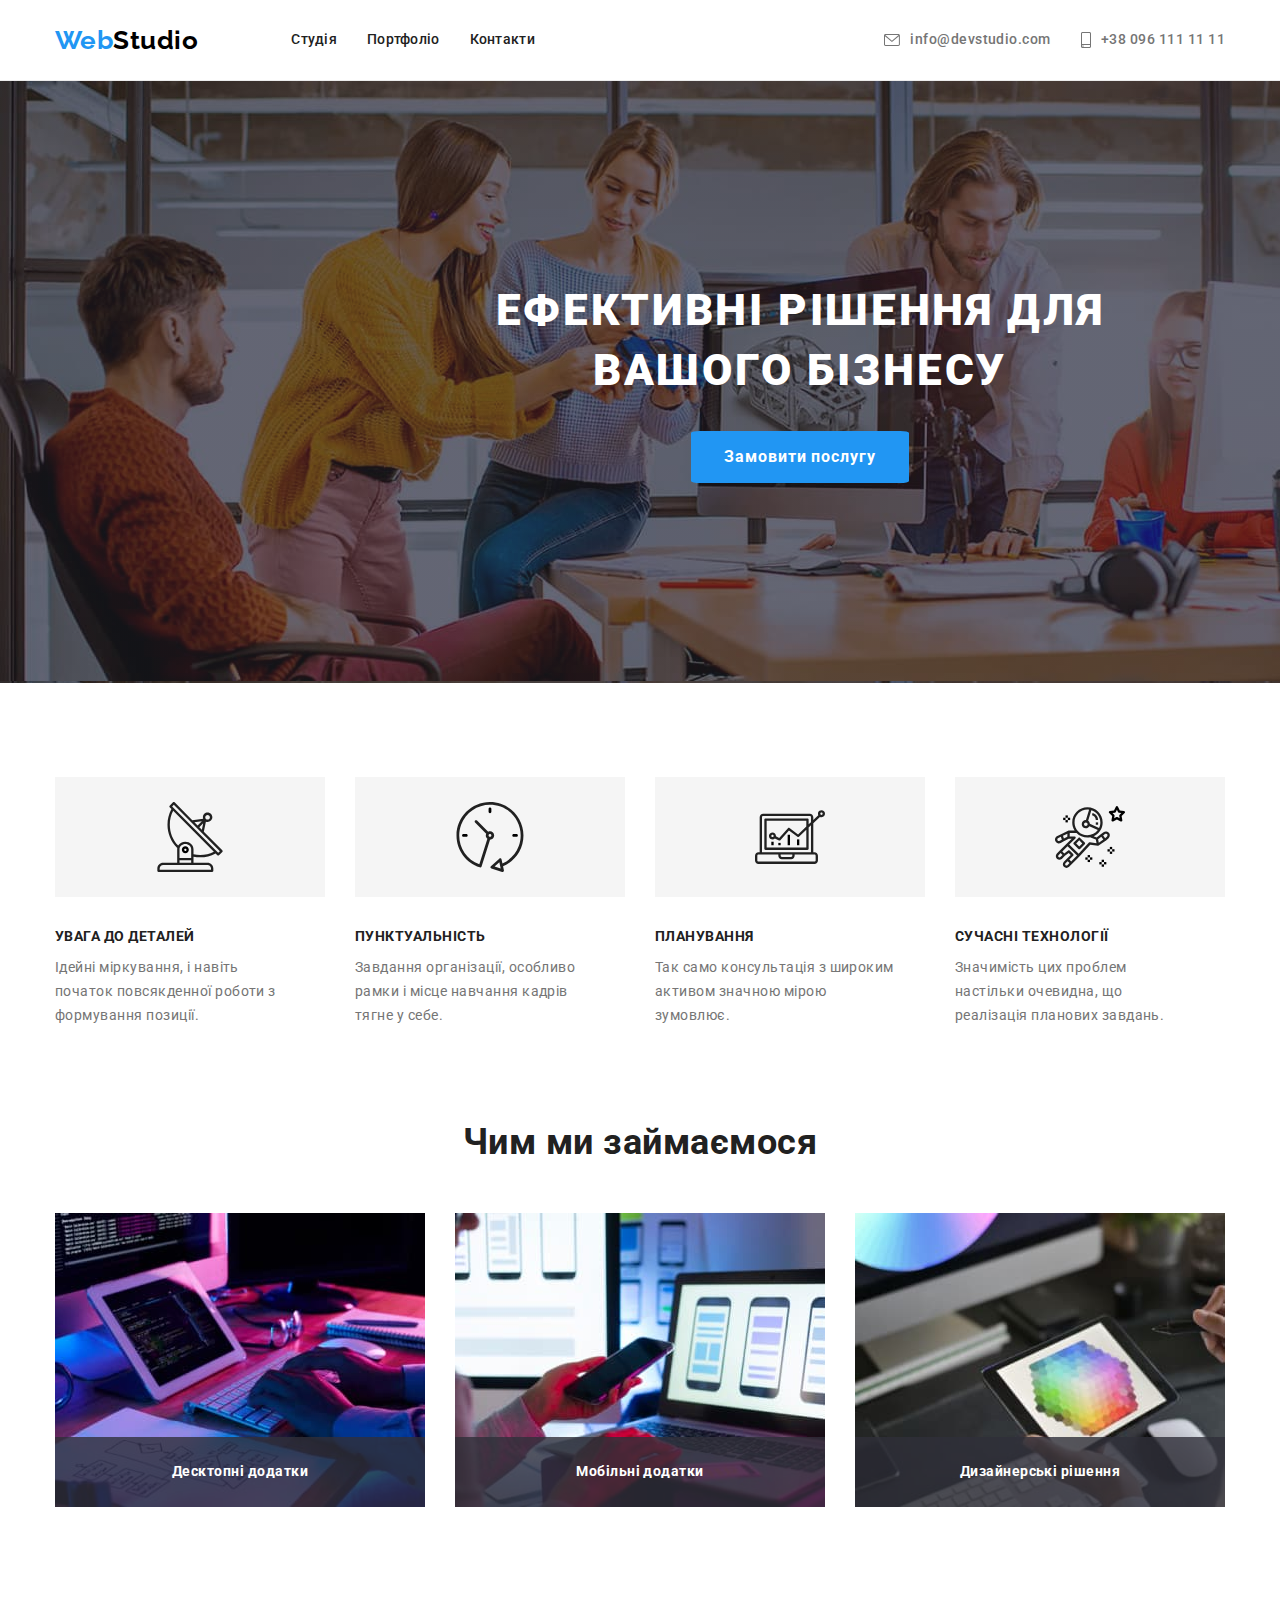
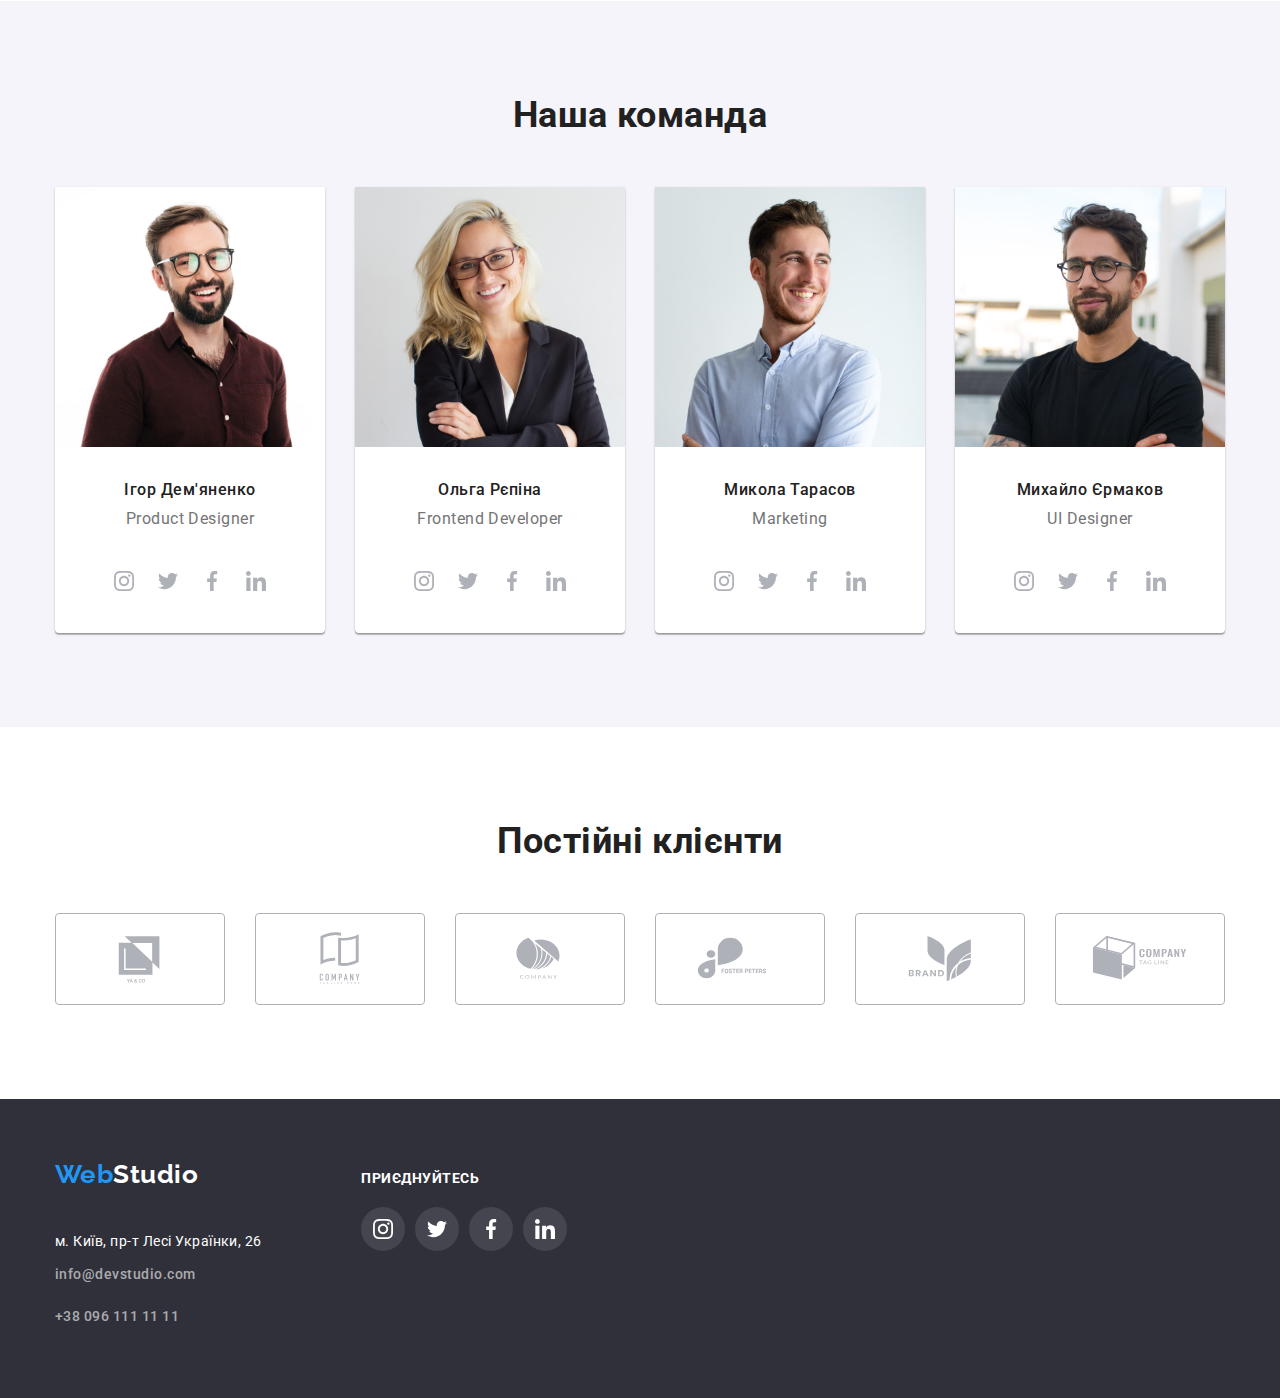
==== commit 5353a765: "Вносить виправлення до дз 4" ====
--- a/index.html
+++ b/index.html
@@ -60,7 +60,7 @@
       </section>
       <section class=" container section">
         <ul class="featurs list">
-          <li >
+          <li class="groups" >
             <div class="featurs-group ">
               <svg class="antenna" width="70" height="70"><use href="./images/symbol-defs.svg#icon-antenna"></use></svg>
             </div>
@@ -70,7 +70,7 @@
               формування позиції.
             </p>
           </li>
-          <li >
+          <li  class="groups">
             <div class="featurs-group ">
               <svg class="clock" width="70" height="70"><use href="./images/symbol-defs.svg#icon-clock"></use></svg>
             </div>
@@ -80,7 +80,7 @@
               у себе.
             </p>
           </li>
-          <li >
+          <li  class="groups">
             <div class="featurs-group ">
               <svg class="diagram" width="70" height="70"><use href="./images/symbol-defs.svg#icon-diagram"></use></svg>
             </div>
@@ -89,7 +89,7 @@
               Так само консультація з широким активом значною мірою зумовлює.
             </p>
           </li>
-          <li >
+          <li  class="groups">
              <div class="featurs-group ">
               <svg class="astronaut" width="70" height="70"><use href="./images/symbol-defs.svg#icon-astronaut"></use></svg>
             </div>
@@ -106,29 +106,30 @@
           <h2 class="heading-titel">Чим ми займаємося</h2>
           <ul class="heading-foto list">
             <li class="foto">
-              <img
+              <div class="box"><img
                   class="foto no-grap"
                   src="./images/img(8).jpg"
                   alt="Розробкою програм"
                   width="370"
                 />
+                <p class="label-text">Десктопні додатки</p>
+              </div>
               </li>
-            
-              <li class="foto">
-                <img
+            <li class="foto">
+                 <div class="box"><img
+                  class="foto no-grap"
+                  src="./images/img(10).jpg"
+                  alt="Підлаштовуємо програми під телефонну версію"
+                  width="370"
+                /><p class="label-text">Мобільні додатки</p></div>
+              </li>
+            <li class="foto">
+              <div class="box"><img
                   class="foto no-grap"
                   src="./images/img(9).jpg"
-                  alt="Підлаштовуємо програми під телефонну версію"
-                  width="370"
-                />
-              </li>
-            <li class="foto">
-              <img
-                  class="foto no-grap"
-                  src="./images/img(10).jpg"
                   alt="Підлаштовуємо програми під планшет"
                   width="370"
-                />
+                /><p class="label-text">Дизайнерські рішення</p></div>
             </li>
           </ul>
         </div>
@@ -148,10 +149,10 @@
                 <h3 class="name">Ігор Дем'яненко</h3>
                 <p class="position">Product Designer</p></div>
                 <ul class="icon-list list">
-                <a class="icon"><svg class="social" width="20" height="20"><use href="./images/symbol-defs.svg#icon-instagram"></use></svg></a>
-                <a class="icon"><svg class="social" width="20" height="20"><use href="./images/symbol-defs.svg#icon-twitter"></use></svg></a>
-                <a class="icon"><svg class="social" width="20" height="20"><use href="./images/symbol-defs.svg#icon-facebook"></use></svg></a>
-                <a class="icon"><svg class="social" width="20" height="20"><use href="./images/symbol-defs.svg#icon-linkedin"></use></svg></a>
+                <li><a href="#icon-instagram" class="icon"><svg class="social" width="20" height="20"><use href="./images/symbol-defs.svg#icon-instagram"></use></svg></a></li>
+                <li><a href="#icon-twitter" class="icon"><svg class="social" width="20" height="20"><use href="./images/symbol-defs.svg#icon-twitter"></use></svg></a></li>
+                <li><a href="#icon-facebook" class="icon"><svg class="social" width="20" height="20"><use href="./images/symbol-defs.svg#icon-facebook"></use></svg></a></li>
+                <li><a href="#icon-linkedin" class="icon"><svg class="social" width="20" height="20"><use href="./images/symbol-defs.svg#icon-linkedin"></use></svg></a></li>
                 </ul>
               </div>
             </li>
@@ -166,10 +167,10 @@
                 <h3 class="name">Ольга Рєпіна</h3>
                 <p class="position">Frontend Developer</p></div>
                 <ul class="icon-list list">
-                <a class="icon"><svg class="social" width="20" height="20"><use href="./images/symbol-defs.svg#icon-instagram"></use></svg></a>
-                <a class="icon"><svg class="social" width="20" height="20"><use href="./images/symbol-defs.svg#icon-twitter"></use></svg></a>
-                <a class="icon"><svg class="social" width="20" height="20"><use href="./images/symbol-defs.svg#icon-facebook"></use></svg></a>
-                <a class="icon"><svg class="social" width="20" height="20"><use href="./images/symbol-defs.svg#icon-linkedin"></use></svg></a>
+                <li><a href="#icon-instagram" class="icon"><svg class="social" width="20" height="20"><use href="./images/symbol-defs.svg#icon-instagram"></use></svg></a></li>
+                <li><a href="#icon-twitter" class="icon"><svg class="social" width="20" height="20"><use href="./images/symbol-defs.svg#icon-twitter"></use></svg></a></li>
+                <li><a href="#icon-facebook" class="icon"><svg class="social" width="20" height="20"><use href="./images/symbol-defs.svg#icon-facebook"></use></svg></a></li>
+                <li><a href="#icon-linkedin" class="icon"><svg class="social" width="20" height="20"><use href="./images/symbol-defs.svg#icon-linkedin"></use></svg></a></li>
                 </ul>
               </div>
             </li>
@@ -183,10 +184,10 @@
                 <h3 class="name">Микола Тарасов</h3>
                 <p class="position">Marketing</p> </div>
                 <ul class="icon-list list">
-                <a class="icon"><svg class="social" width="20" height="20"><use href="./images/symbol-defs.svg#icon-instagram"></use></svg></a>
-                <a class="icon"><svg class="social" width="20" height="20"><use href="./images/symbol-defs.svg#icon-twitter"></use></svg></a>
-                <a class="icon"><svg class="social" width="20" height="20"><use href="./images/symbol-defs.svg#icon-facebook"></use></svg></a>
-                <a class="icon"><svg class="social" width="20" height="20"><use href="./images/symbol-defs.svg#icon-linkedin"></use></svg></a>
+                <li><a href="#icon-instagram" class="icon"><svg class="social" width="20" height="20"><use href="./images/symbol-defs.svg#icon-instagram"></use></svg></a></li>
+                <li><a href="#icon-twitter" class="icon"><svg class="social" width="20" height="20"><use href="./images/symbol-defs.svg#icon-twitter"></use></svg></a></li>
+                <li><a href="#icon-facebook" class="icon"><svg class="social" width="20" height="20"><use href="./images/symbol-defs.svg#icon-facebook"></use></svg></a></li>
+                <li><a href="#icon-linkedin" class="icon"><svg class="social" width="20" height="20"><use href="./images/symbol-defs.svg#icon-linkedin"></use></svg></a></li>
                 </ul>
         
               </div>
@@ -201,10 +202,10 @@
                 <h3 class="name">Михайло Єрмаков</h3>
                 <p class="position">UI Designer</p></div>
                 <ul class="icon-list list">
-                <a class="icon"><svg class="social" width="20" height="20"><use href="./images/symbol-defs.svg#icon-instagram"></use></svg></a>
-                <a class="icon"><svg class="social" width="20" height="20"><use href="./images/symbol-defs.svg#icon-twitter"></use></svg></a>
-                <a class="icon"><svg class="social" width="20" height="20"><use href="./images/symbol-defs.svg#icon-facebook"></use></svg></a>
-                <a class="icon"><svg class="social" width="20" height="20"><use href="./images/symbol-defs.svg#icon-linkedin"></use></svg></a>
+                <li><a href="#icon-instagram" class="icon"><svg class="social" width="20" height="20"><use href="./images/symbol-defs.svg#icon-instagram"></use></svg></a></li>
+                <li><a href="#icon-twitter" class="icon"><svg class="social" width="20" height="20"><use href="./images/symbol-defs.svg#icon-twitter"></use></svg></a></li>
+                <li><a href="#icon-facebook" class="icon"><svg class="social" width="20" height="20"><use href="./images/symbol-defs.svg#icon-facebook"></use></svg></a></li>
+                <li><a href="#icon-linkedin" class="icon"><svg class="social" width="20" height="20"><use href="./images/symbol-defs.svg#icon-linkedin"></use></svg></a></li>
                 </ul>
               </div>
             </li>
@@ -215,12 +216,12 @@
       <section class="customers-section container">
         <h2 class="customers">Постійні клієнти</h2>
         <ul class="custom-list list">
-          <li><a class="custom-logo" ><svg width="106" height="60"><use href="./images/symbol-defs.svg#icon-Logo"></use></svg></a></li>
-          <li><a class="custom-logo" ><svg width="106" height="60"><use href="./images/symbol-defs.svg#icon-Logo-1"></use></svg></a></li>
-          <li><a class="custom-logo" ><svg width="106" height="60"><use href="./images/symbol-defs.svg#icon-Logo-2"></use></svg></a></li>
-          <li><a class="custom-logo" ><svg width="106" height="60"><use href="./images/symbol-defs.svg#icon-Logo-3"></use></svg></a></li>
-          <li><a class="custom-logo" ><svg width="106" height="60"><use href="./images/symbol-defs.svg#icon-Logo-4"></use></svg></a></li>
-          <li><a class="custom-logo" ><svg width="106" height="60"><use href="./images/symbol-defs.svg#icon-Logo-5"></use></svg></a></li>
+          <li class="custom"><a  href="#icon-Logo" class="custom-logo" ><svg width="106" height="60"><use href="./images/symbol-defs.svg#icon-Logo"></use></svg></a></li>
+          <li class="custom"><a  href="#icon-Logo-1" class="custom-logo" ><svg width="106" height="60"><use href="./images/symbol-defs.svg#icon-Logo-1"></use></svg></a></li>
+          <li class="custom"><a  href="#icon-Logo-2" class="custom-logo" ><svg width="106" height="60"><use href="./images/symbol-defs.svg#icon-Logo-2"></use></svg></a></li>
+          <li class="custom"><a  href="#icon-Logo-3" class="custom-logo" ><svg width="106" height="60"><use href="./images/symbol-defs.svg#icon-Logo-3"></use></svg></a></li>
+          <li class="custom"><a  href="#icon-Logo-4" class="custom-logo" ><svg width="106" height="60"><use href="./images/symbol-defs.svg#icon-Logo-4"></use></svg></a></li>
+          <li class="custom"><a  href="#icon-Logo-4" class="custom-logo" ><svg width="106" height="60"><use href="./images/symbol-defs.svg#icon-Logo-5"></use></svg></a></li>
         </ul>
       </section>
     </main>
@@ -249,12 +250,12 @@
        </div>
         
         <div class="center-footer">
-          <h2 class="welcome">приєднуйтесь</h2>
+          <h2 class="welcome">ПРИЄДНУЙТЕСЬ</h2>
           <ul class="icon-list list">
-                <li><a class="icon icon-footer"><svg class="social" width="20" height="20"><use href="./images/symbol-defs.svg#icon-instagram"></use></svg></a></li>
-                <li><a class="icon icon-footer"><svg class="social" width="20" height="20"><use href="./images/symbol-defs.svg#icon-twitter"></use></svg></a></li>
-                <li><a class="icon icon-footer"><svg class="social" width="20" height="20"><use href="./images/symbol-defs.svg#icon-facebook"></use></svg></a></li>
-                <li><a class="icon icon-footer"><svg class="social" width="20" height="20"><use href="./images/symbol-defs.svg#icon-linkedin"></use></svg></a></li>
+                <li class="footer-icon"><a href="#icon-instagram" class="icon icon-footer"><svg class="social" width="20" height="20"><use href="./images/symbol-defs.svg#icon-instagram"></use></svg></a></li>
+                <li class="footer-icon"><a href="#icon-twitter" class="icon icon-footer"><svg class="social" width="20" height="20"><use href="./images/symbol-defs.svg#icon-twitter"></use></svg></a></li>
+                <li class="footer-icon"><a href="#icon-facebook" class="icon icon-footer"><svg class="social" width="20" height="20"><use href="./images/symbol-defs.svg#icon-facebook"></use></svg></a></li>
+                <li class="footer-icon"><a href="#icon-linkedin" class="icon icon-footer"><svg class="social" width="20" height="20"><use href="./images/symbol-defs.svg#icon-linkedin"></use></svg></a></li>
                 </ul>
 
          </div>
--- a/css/styles.css
+++ b/css/styles.css
@@ -61,12 +61,14 @@
   padding-bottom: 94px;
 }
 
+header {
+  border-bottom: 1px solid #ececec;
+}
+
 .header-body {
   display: flex;
   justify-content: space-between;
   align-items: center;
-
-  border-bottom: 1px solid #ececec;
 }
 
 .nav {
@@ -92,6 +94,7 @@
   font-weight: 700;
   font-size: 26px;
   line-height: 1.19;
+  margin-right: 0px;
 }
 
 .header {
@@ -195,7 +198,7 @@
   display: flex;
   width: 1170px;
 }
-.featurs-group:not(:last-child) {
+.groups:not(:last-child) {
   margin-right: 30px;
 }
 
@@ -228,6 +231,29 @@
 
 .heading {
   padding-top: 0;
+}
+
+.box {
+  position: relative;
+}
+
+.label-text {
+  display: flex;
+  font-family: "Roboto";
+  font-style: normal;
+  font-weight: 700;
+  font-size: 14px;
+  line-height: 1.14;
+  color: var(--body-background-color);
+
+  padding: 27px;
+  width: 370px;
+
+  position: absolute;
+  background-color: rgba(47, 48, 58, 0.8);
+  text-align: center;
+  justify-content: center;
+  bottom: 0px;
 }
 
 .heading-titel {
@@ -366,6 +392,15 @@
 
 .custom-list {
   display: flex;
+  margin-top: 50px;
+}
+
+.custom {
+  margin-right: 30px;
+}
+
+.custom:not(:last-child) {
+  margin-right: 30px;
 }
 
 .custom-logo {
@@ -379,13 +414,6 @@
   border: 1px solid var(--sociala-medier-color);
   color: var(--sociala-medier-color);
   border-radius: 4px;
-
-  margin-top: 50px;
-  margin-right: 30px;
-}
-
-.custom-logo:not(:last-child) {
-  margin-right: 30px;
 }
 
 .custom-logo:hover,
@@ -411,6 +439,7 @@
   font-weight: 700;
   font-size: 26px;
   line-height: 1.19;
+  margin-right: 0px;
 }
 
 .adres {
@@ -442,17 +471,19 @@
 
 .footer-nav {
   display: flex;
+  align-items: baseline;
 }
 
 .left-footer {
   margin-right: 70px;
 }
-/*.icon-list.center-footer {
-  border-radius: 50px;
-  background-color: rgba(255, 255, 255, 0.1);
-}*/
+
+.footer-icon:not(:last-child) {
+  margin-right: 10px;
+}
 
 .icon.icon-footer {
+  color: var(--body-background-color);
   background-color: rgba(255, 255, 255, 0.1);
   border-radius: 50px;
 }
